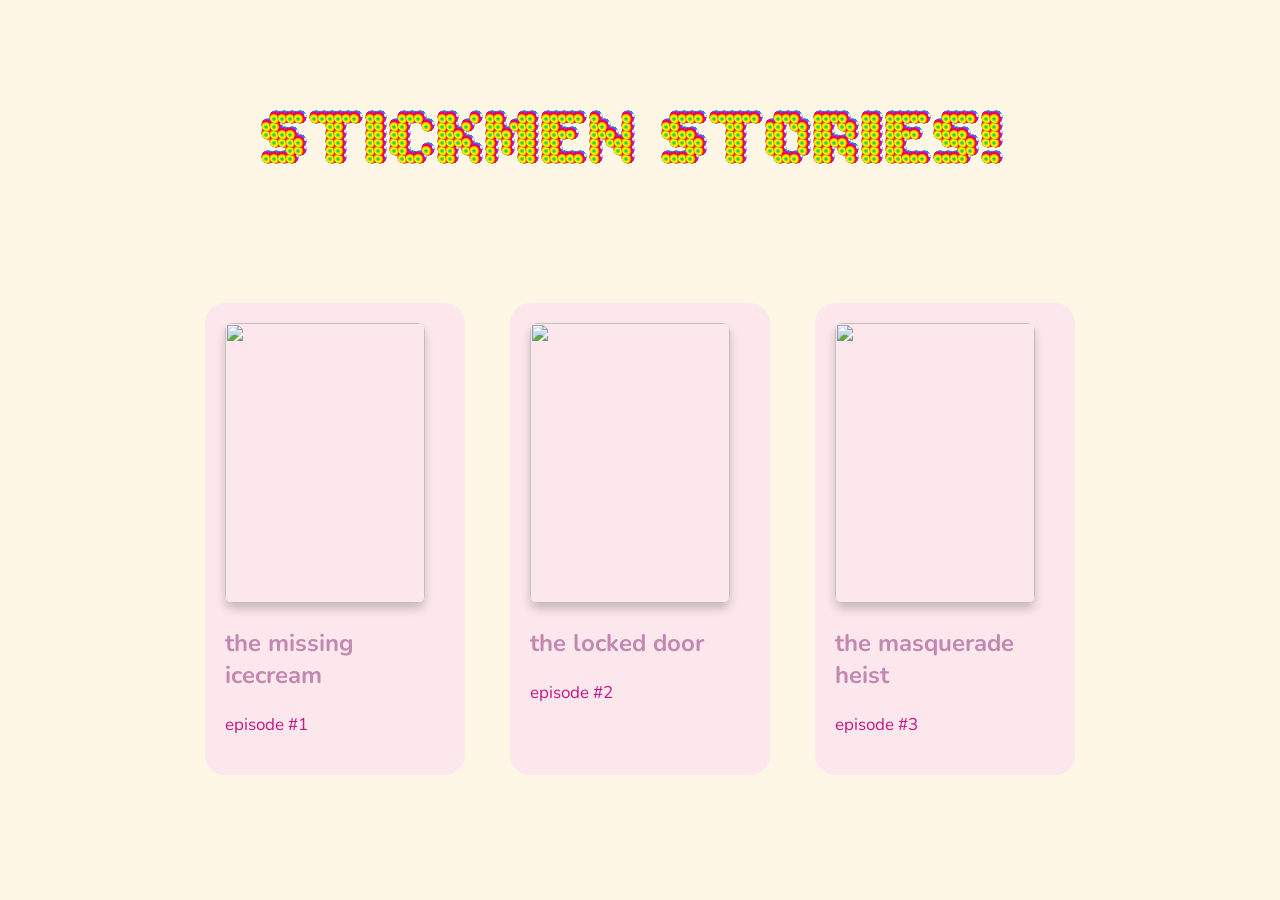
==== index.html @ 5472b1d1 "Add files via upload" ====
<!DOCTYPE html>
<html>

<head>
<title>STICKMEN STORIES</title>
<link href="https://fonts.googleapis.com/css2?family=Bitcount+Prop+Double+Ink&display=swap" rel="stylesheet">
<link href="https://fonts.googleapis.com/css2?family=Nunito:wght@700&display=swap" rel="stylesheet">
<link rel="stylesheet" href="style.css">
</head>

<body>

<h1 class="title">STICKMEN STORIES!</h1>

<div class="library">

<a href="story1.html" class="card">
    <img src="images/cover1.png" class="cover">
    <h2>the missing icecream</h2>
    <p class="description">episode #1</p>
</a>

<a href="story2.html" class="card">
    <img src="images/cover2.png" class="cover">
    <h2>the locked door</h2>
    <p class="description">episode #2</p>
</a>

<a href="story3.html" class="card">
    <img src="images/cover3.png" class="cover">
    <h2>the masquerade heist</h2>
    <p class="description">episode #3</p>
</a>

</div>
</body>
</html>
---- style.css ----
body {
    font-family: Arial, sans-serif;
    background: #fff7e6;   /* soft paper color */
    color: #222;
    margin: 0;
    position: relative;    /* for scroll bar */
}

.title {
    font-family: "Bitcount Prop Double Ink", sans-serif;
    text-align: center;
    padding: 40px;
    font-size: 80px;
}

/* Library grid */
.library {
    display: grid;
    grid-template-columns: repeat(auto-fit, 260px);
    justify-content: center;
    gap: 45px;
    padding: 20px;
}

/* Story cards */
.card{
    background: #fce8ec;
    padding: 20px;
    border-radius: 20px;
    text-decoration: none;
    color: pink;
    transition: 0.2s;
}

.card:hover{
    transform: scale(1.1);
    background: #fcdce9;
}

/* Cover image */
.cover {
    width: 200px;
    height: 280px;
    object-fit: cover;
    border-radius: 8px;
    box-shadow: 0 6px 10px rgba(0,0,0,0.2);
}

.card h2,
.story-title {
    font-family: 'Nunito', sans-serif;
    color: #c288b2; /* dark pink */
}
.card .description {
    font-family: 'Nunito', sans-serif;
    color: #c71585; /* dark pink */
    font-size: 17px;
    line-height: 1.6;
    margin-top: 10px;
}

/* ================= Story Page ================= */

/* Container */
.story {
    max-width: 700px;
    margin: 50px auto;
    padding: 40px;
    background: #fffdf5;
    border-radius: 10px;
    box-shadow: 0 10px 20px rgba(0,0,0,0.1);
    line-height: 1.7;
    font-size: 18px;
    color: #222;
}

/* Story title */
.story-title {
    font-family: 'Nunito', sans-serif;
    color: #c288b2; /* dark pink */
    font-size: 42px;
    margin-bottom: 30px;
    text-align: center;
}

/* Chapter titles */
.story h2 {
    font-size: 28px;
    margin-top: 40px;
    margin-bottom: 15px;
    text-align: left;
    border-bottom: 2px solid #ddd;
    padding-bottom: 5px;
}

.story p {
    font-family: 'Nunito', sans-serif;
    color: #6b335c; /* dark pink */
    font-size: 18px;
    line-height: 1.7;
    text-align: justify;
}

/* Cover image */
.story .cover {
    display: block;
    margin: 0 auto 30px auto;
    width: 200px;
    height: 280px;
    object-fit: cover;
    border-radius: 8px;
    box-shadow: 0 6px 10px rgba(0,0,0,0.2);
}

/* Back button */
.back {
    display: inline-block;
    margin: 20px 50px 0 50px;
    text-decoration: none;
    color: #444;
    font-weight: bold;
    transition: 0.2s;
}

.back:hover {
    color: #000;
}
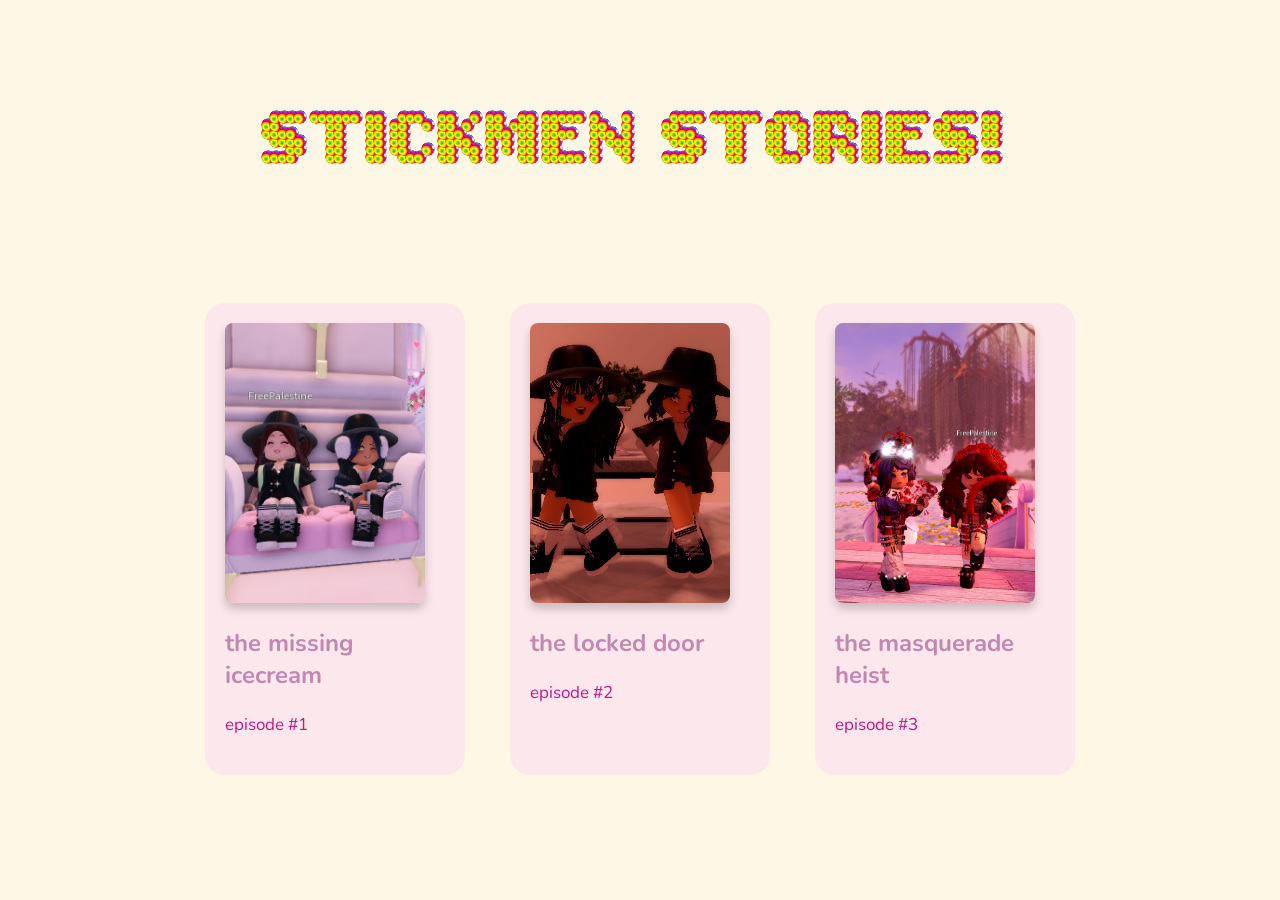
==== commit dddde27e: "Update index.html" ====
--- a/index.html
+++ b/index.html
@@ -21,7 +21,7 @@
 </a>
 
 <a href="story2.html" class="card">
-    <img src="images/cover2.png" class="cover">
+    <img src="images/cover2.PNG" class="cover">
     <h2>the locked door</h2>
     <p class="description">episode #2</p>
 </a>
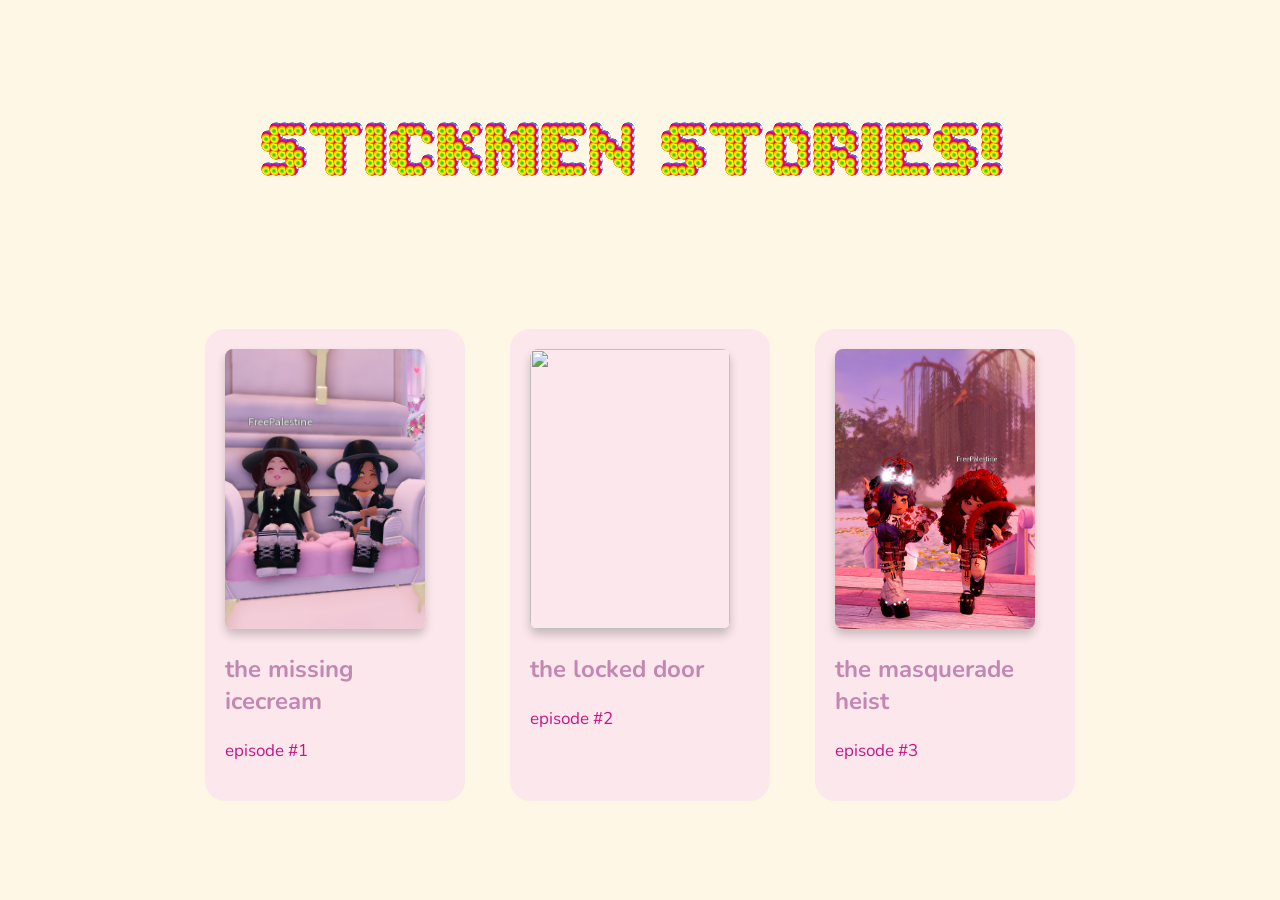
==== commit 95610d3f: "Update index.html" ====
--- a/index.html
+++ b/index.html
@@ -10,7 +10,9 @@
 
 <body>
 
-<h1 class="title">STICKMEN STORIES!</h1>
+<div class="title-container">
+  <h2 class="title">STICKMEN STORIES!</h2>
+</div>
 
 <div class="library">
 
@@ -21,7 +23,7 @@
 </a>
 
 <a href="story2.html" class="card">
-    <img src="images/cover2.PNG" class="cover">
+    <img src="images/cover2.png" class="cover">
     <h2>the locked door</h2>
     <p class="description">episode #2</p>
 </a>
